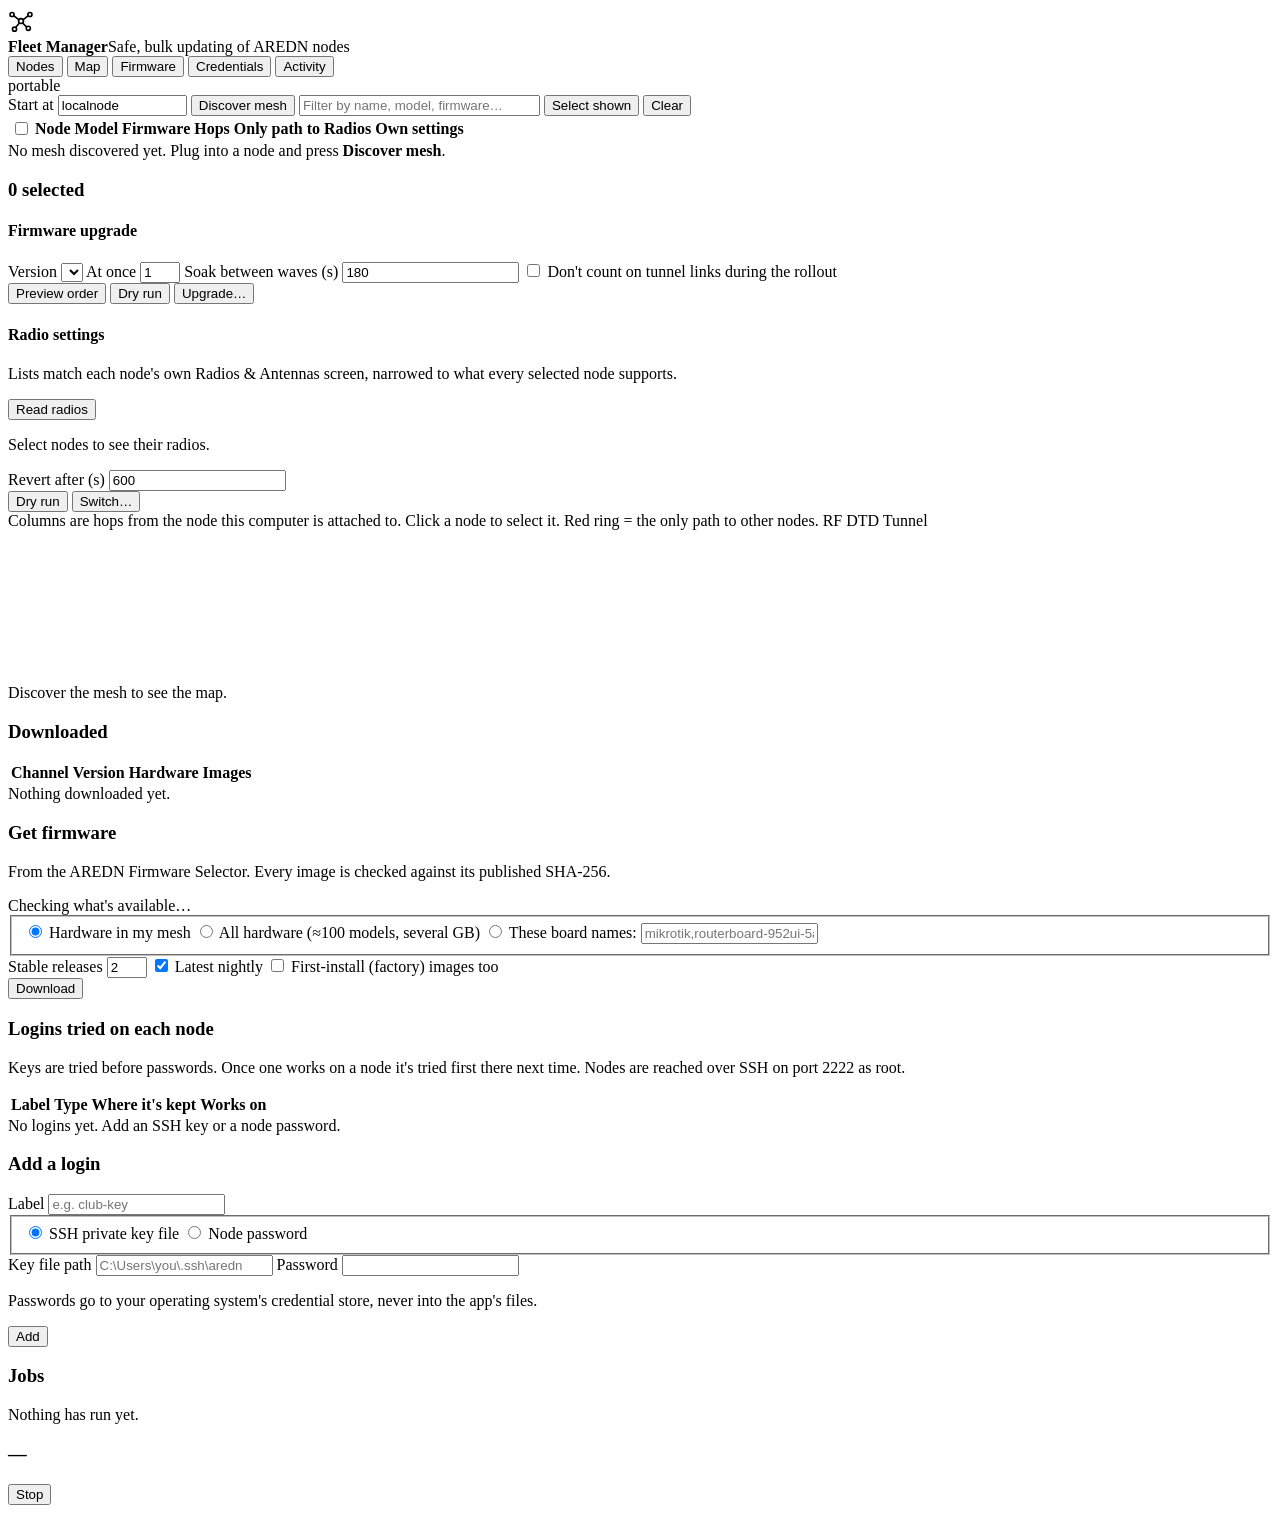
==== src/aredn_fleet/web/static/index.html @ e782d562 "Own settings: blank fields keep the node's current value On a band where a node has its own settings" ====
<!DOCTYPE html>
<html lang="en">
<head>
<meta charset="utf-8">
<meta name="viewport" content="width=device-width, initial-scale=1">
<title>AREDN Fleet Manager</title>
<link rel="stylesheet" href="/static/style.css">
<link rel="icon" href="/static/favicon.png">
</head>
<body>
<header>
  <div class="brand">
    <svg viewBox="0 0 32 32" width="26" height="26" aria-hidden="true"><g fill="none" stroke="currentColor" stroke-width="2"><circle cx="16" cy="16" r="3"/><circle cx="5" cy="8" r="2.5"/><circle cx="27" cy="8" r="2.5"/><circle cx="8" cy="26" r="2.5"/><circle cx="25" cy="25" r="2.5"/><path d="M13.5 14.5 7 9.5M18.5 14.5 25 9.5M14 18.5 9.5 24M18 18.5l5 5"/></g></svg>
    <div><b>Fleet Manager</b><span>Safe, bulk updating of AREDN nodes</span></div>
  </div>
  <nav id="tabs">
    <button data-tab="nodes" class="active">Nodes</button>
    <button data-tab="map">Map</button>
    <button data-tab="firmware">Firmware</button>
    <button data-tab="creds">Credentials</button>
    <button data-tab="activity">Activity <span id="activity-dot" class="dot hidden"></span></button>
  </nav>
  <div class="meta"><span id="portable" class="badge hidden">portable</span><span id="version"></span></div>
</header>

<main>
  <!-- ======================= NODES ======================= -->
  <section id="tab-nodes" class="tab active">
    <div class="toolbar">
      <label class="inline">Start at <input id="disc-start" value="localnode" size="14"></label>
      <button id="btn-discover" class="primary">Discover mesh</button>
      <span id="disc-age" class="muted"></span>
      <span class="grow"></span>
      <input id="filter" type="search" placeholder="Filter by name, model, firmware…" size="28">
      <button id="sel-all" class="ghost">Select shown</button>
      <button id="sel-none" class="ghost">Clear</button>
    </div>
    <div class="split">
      <div class="panel table-wrap">
        <table id="node-table">
          <thead><tr>
            <th class="chk"><input type="checkbox" id="chk-all" title="Select all shown"></th>
            <th data-sort="name">Node</th><th data-sort="model">Model</th>
            <th data-sort="firmware">Firmware</th><th data-sort="hop">Hops</th>
            <th data-sort="cuts">Only path to</th><th>Radios</th><th class="own">Own settings</th>
          </tr></thead>
          <tbody></tbody>
        </table>
        <div id="empty-nodes" class="empty">No mesh discovered yet. Plug into a node and press <b>Discover mesh</b>.</div>
      </div>

      <aside class="panel actions">
        <h3><span id="sel-count">0</span> selected</h3>

        <div class="card">
          <h4>Firmware upgrade</h4>
          <div class="grid2">
            <label>Version <select id="up-version"></select></label>
            <label>At once <input id="up-parallel" type="number" min="1" max="8" value="1"></label>
            <label>Soak between waves (s) <input id="up-soak" type="number" min="0" value="180"></label>
            <label class="check wide"><input id="up-notun" type="checkbox"> Don't count on tunnel links during the rollout</label>
          </div>
          <div class="row">
            <button id="btn-plan" class="ghost">Preview order</button>
            <button id="btn-up-dry">Dry run</button>
            <button id="btn-up-go" class="danger">Upgrade…</button>
          </div>
          <div id="plan-out"></div>
        </div>

        <div class="card" id="radio-card">
          <h4>Radio settings</h4>
          <p class="hint">Lists match each node's own Radios &amp; Antennas screen, narrowed to what every selected node supports.</p>
          <div id="radio-missing" class="notice hidden"><span></span> <button id="btn-read-radios" class="ghost">Read radios</button></div>
          <div id="radio-bands"><p class="hint">Select nodes to see their radios.</p></div>
          <div class="grid2">
            <label>Revert after (s) <input id="ra-revert" type="number" min="120" value="600"></label>
          </div>
          <div class="row">
            <button id="btn-ra-dry">Dry run</button>
            <button id="btn-ra-go" class="danger">Switch…</button>
          </div>
        </div>
      </aside>
    </div>
  </section>

  <!-- ======================= MAP ======================= -->
  <section id="tab-map" class="tab">
    <div class="toolbar">
      <span class="muted">Columns are hops from the node this computer is attached to. Click a node to select it. Red ring = the only path to other nodes.</span>
      <span class="grow"></span>
      <span class="legend"><i class="l-rf"></i>RF <i class="l-dtd"></i>DTD <i class="l-tun"></i>Tunnel</span>
    </div>
    <div class="panel map-wrap"><svg id="map"></svg><div id="empty-map" class="empty">Discover the mesh to see the map.</div></div>
  </section>

  <!-- ======================= FIRMWARE ======================= -->
  <section id="tab-firmware" class="tab">
    <div class="split">
      <div class="panel">
        <h3>Downloaded</h3>
        <table id="fw-table"><thead><tr><th>Channel</th><th>Version</th><th>Hardware</th><th>Images</th></tr></thead><tbody></tbody></table>
        <div id="fw-empty" class="empty">Nothing downloaded yet.</div>
        <p class="muted small" id="fw-dir"></p>
      </div>
      <aside class="panel actions">
        <h3>Get firmware</h3>
        <div class="card">
          <p class="hint">From the AREDN Firmware Selector. Every image is checked against its published SHA-256.</p>
          <div id="fw-channels" class="muted small">Checking what's available…</div>
          <fieldset>
            <label class="check"><input type="radio" name="scope" value="mesh" checked> Hardware in my mesh</label>
            <label class="check"><input type="radio" name="scope" value="all"> All hardware (≈100 models, several GB)</label>
            <label class="check"><input type="radio" name="scope" value="board"> These board names:</label>
            <input id="fw-boards" placeholder="mikrotik,routerboard-952ui-5ac2nd">
          </fieldset>
          <div class="grid2">
            <label>Stable releases <input id="fw-stable" type="number" min="1" max="5" value="2"></label>
            <label class="check"><input id="fw-nightly" type="checkbox" checked> Latest nightly</label>
            <label class="check wide"><input id="fw-factory" type="checkbox"> First-install (factory) images too</label>
          </div>
          <div class="row"><button id="btn-fetch" class="primary">Download</button></div>
        </div>
      </aside>
    </div>
  </section>

  <!-- ======================= CREDENTIALS ======================= -->
  <section id="tab-creds" class="tab">
    <div class="split">
      <div class="panel">
        <h3>Logins tried on each node</h3>
        <p class="hint">Keys are tried before passwords. Once one works on a node it's tried first there next time. Nodes are reached over SSH on port 2222 as root.</p>
        <table id="cred-table"><thead><tr><th>Label</th><th>Type</th><th>Where it's kept</th><th>Works on</th><th></th></tr></thead><tbody></tbody></table>
        <div id="cred-empty" class="empty">No logins yet. Add an SSH key or a node password.</div>
      </div>
      <aside class="panel actions">
        <h3>Add a login</h3>
        <div class="card">
          <label>Label <input id="cr-label" placeholder="e.g. club-key"></label>
          <fieldset>
            <label class="check"><input type="radio" name="crkind" value="key" checked> SSH private key file</label>
            <label class="check"><input type="radio" name="crkind" value="password"> Node password</label>
          </fieldset>
          <label id="cr-key-wrap">Key file path <input id="cr-key" placeholder="C:\Users\you\.ssh\aredn"></label>
          <label id="cr-pw-wrap" class="hidden">Password <input id="cr-pw" type="password" autocomplete="off"></label>
          <p class="hint">Passwords go to your operating system's credential store, never into the app's files.</p>
          <div class="row"><button id="btn-cred-add" class="primary">Add</button></div>
        </div>
      </aside>
    </div>
  </section>

  <!-- ======================= ACTIVITY ======================= -->
  <section id="tab-activity" class="tab">
    <div class="split activity">
      <div class="panel"><h3>Jobs</h3><ul id="job-list"></ul><div id="job-empty" class="empty">Nothing has run yet.</div></div>
      <div class="panel log-panel">
        <div class="toolbar"><h3 id="job-title">—</h3><span id="job-status" class="badge"></span><span class="grow"></span><button id="btn-stop" class="danger hidden">Stop</button></div>
        <div id="log"></div>
      </div>
    </div>
  </section>
</main>

<dialog id="node-editor">
  <form method="dialog" onsubmit="return false">
    <h3>Own settings for <span id="ne-node"></span></h3>
    <p class="hint">This node stays in the group for firmware upgrades and for radio bands without own settings. On a band with own settings, group radio changes don't apply to this node: what you set here is applied, and anything left blank keeps its current value. Lists come from this node's own radios.</p>
    <div id="ne-bands"></div>
    <label>Note (why this node is different) <input id="ne-note" maxlength="200" placeholder="e.g. PtP backhaul to the EOC on its own channel"></label>
    <div class="row">
      <button id="ne-remove" class="ghost danger-text" type="button">Remove own settings</button>
      <span class="grow"></span>
      <button id="ne-cancel" class="ghost" type="button">Cancel</button>
      <button id="ne-save" class="primary" type="button">Save</button>
    </div>
  </form>
</dialog>

<dialog id="confirm">
  <form method="dialog">
    <h3 id="cf-title"></h3>
    <div id="cf-body"></div>
    <label><span>Type <b id="cf-word"></b> to continue</span><input id="cf-input" autocomplete="off"></label>
    <div class="row"><button value="cancel" class="ghost">Cancel</button><button id="cf-ok" value="ok" class="danger" disabled>Go</button></div>
  </form>
</dialog>
<div id="toast"></div>
<script src="/static/app.js"></script>
</body>
</html>
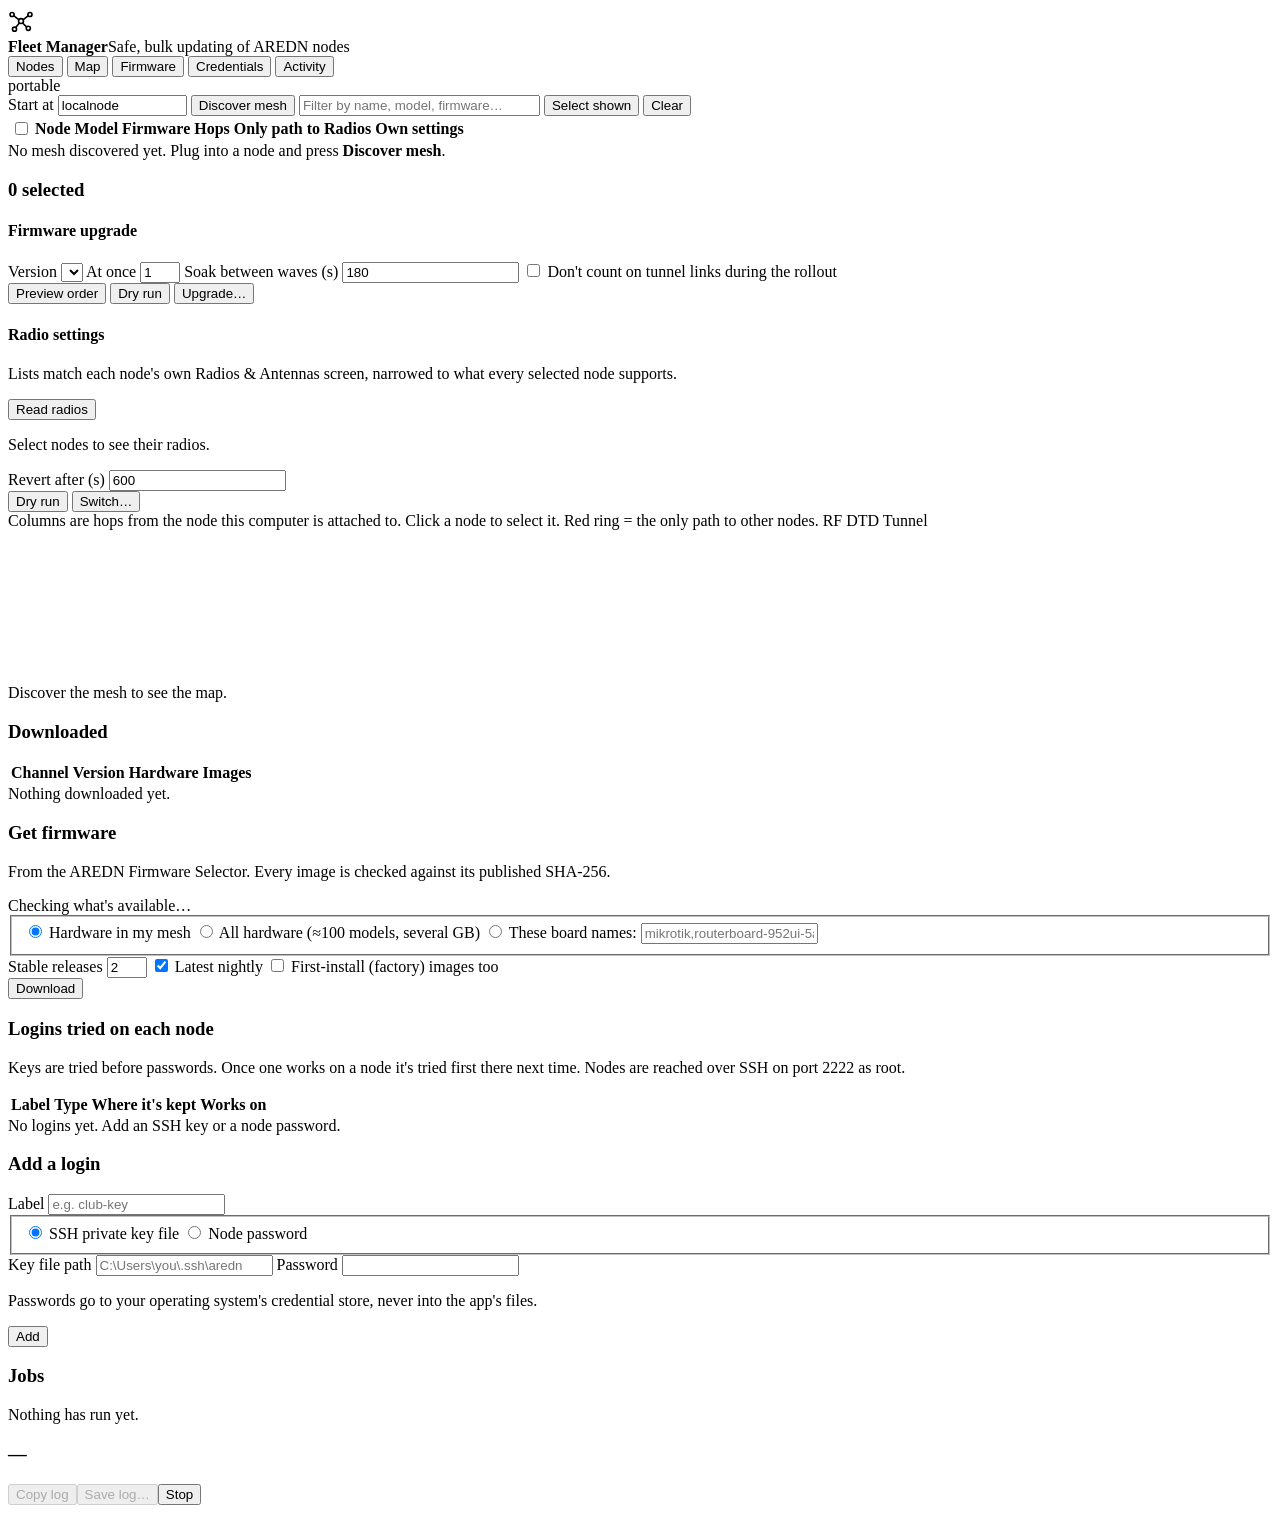
==== commit ec2c1196: "Fix upgrade launch on AREDN (no nohup); copy/save job logs The bench upgrade never started: AREDN's " ====
--- a/src/aredn_fleet/web/static/index.html
+++ b/src/aredn_fleet/web/static/index.html
@@ -157,7 +157,7 @@
     <div class="split activity">
       <div class="panel"><h3>Jobs</h3><ul id="job-list"></ul><div id="job-empty" class="empty">Nothing has run yet.</div></div>
       <div class="panel log-panel">
-        <div class="toolbar"><h3 id="job-title">—</h3><span id="job-status" class="badge"></span><span class="grow"></span><button id="btn-stop" class="danger hidden">Stop</button></div>
+        <div class="toolbar"><h3 id="job-title">—</h3><span id="job-status" class="badge"></span><span class="grow"></span><button id="btn-log-copy" disabled title="Copy this job's log to the clipboard">Copy log</button><button id="btn-log-save" disabled title="Save this job's log as a text file and show it">Save log…</button><button id="btn-stop" class="danger hidden">Stop</button></div>
         <div id="log"></div>
       </div>
     </div>
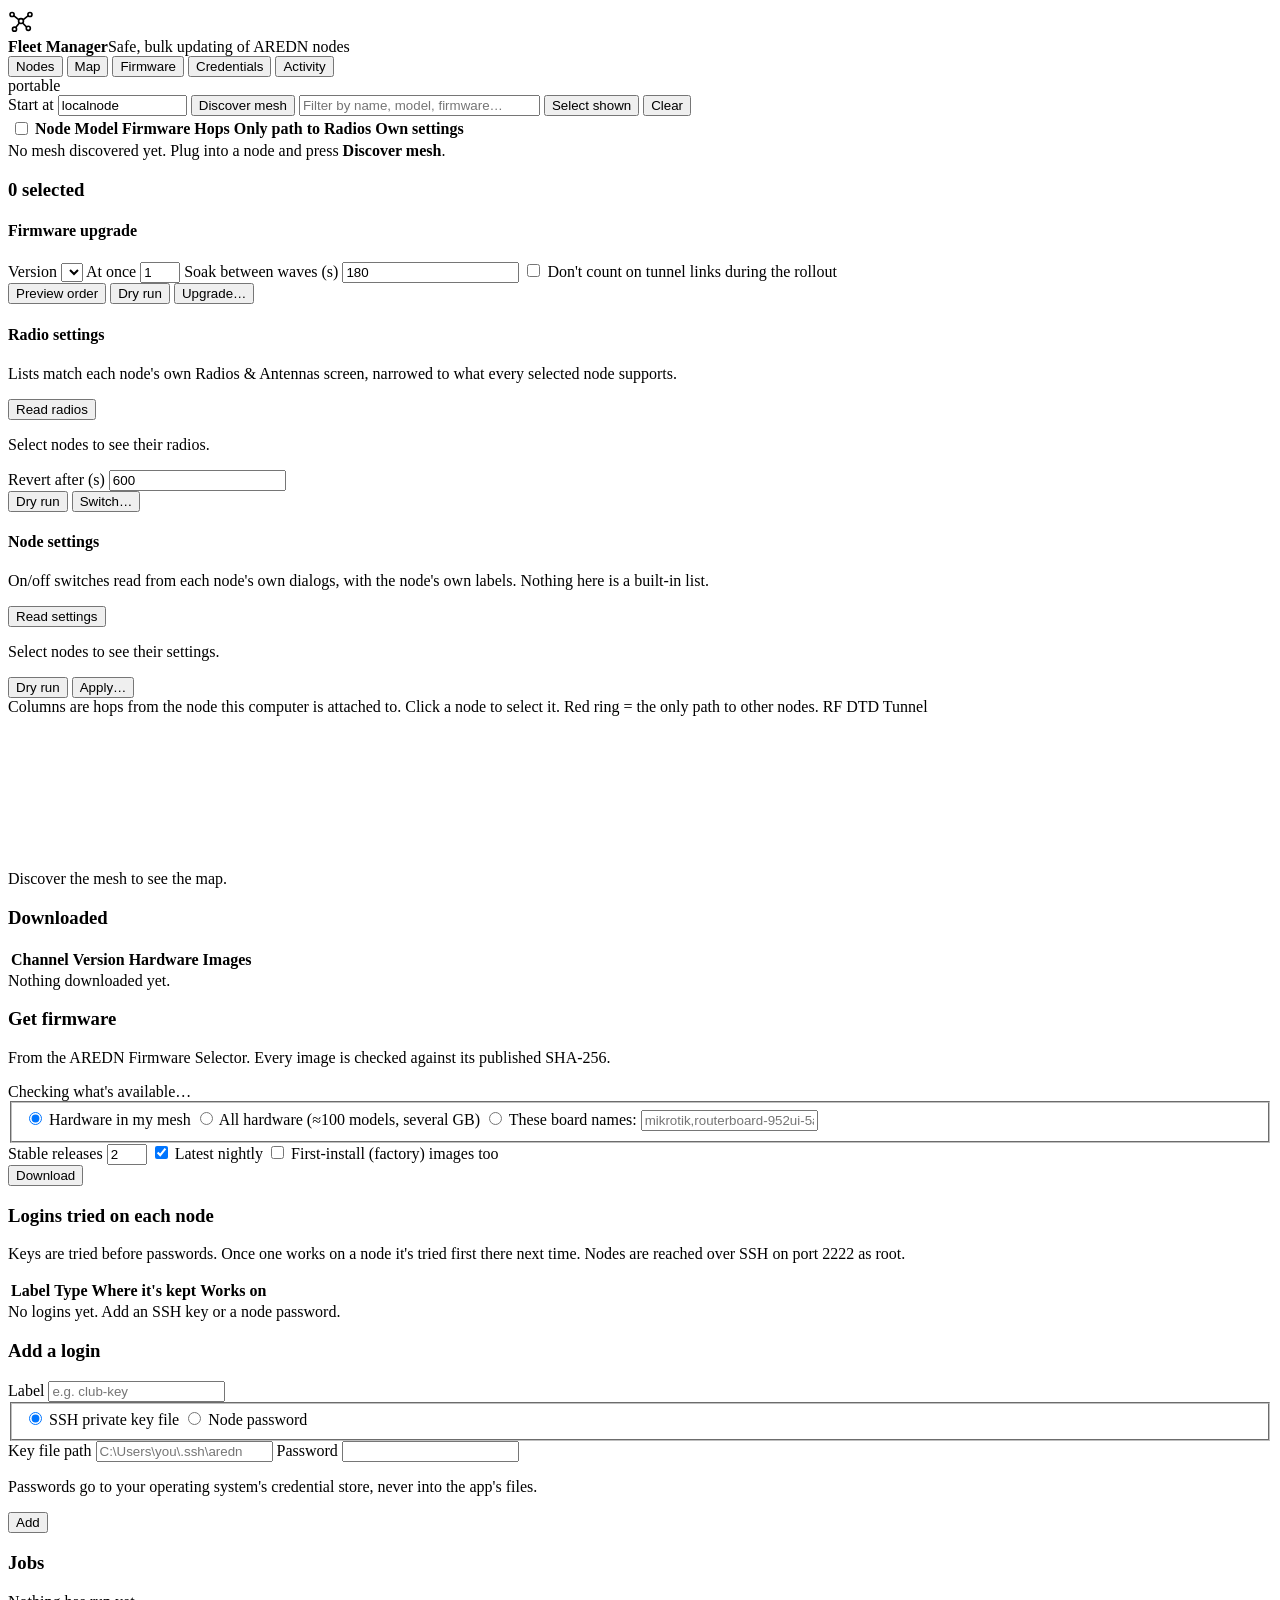
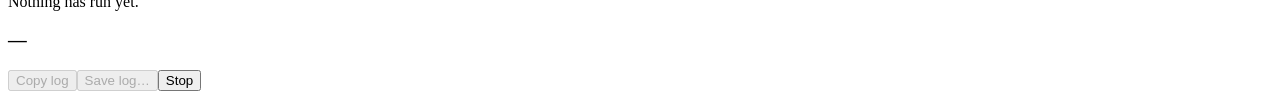
==== commit d41b1a0a: "Node settings learned from each node's own dialogs Settings change between AREDN releases, so nothin" ====
--- a/src/aredn_fleet/web/static/index.html
+++ b/src/aredn_fleet/web/static/index.html
@@ -81,6 +81,17 @@
             <button id="btn-ra-go" class="danger">Switch…</button>
           </div>
         </div>
+
+        <div class="card" id="settings-card">
+          <h4>Node settings</h4>
+          <p class="hint">On/off switches read from each node's own dialogs, with the node's own labels. Nothing here is a built-in list.</p>
+          <div id="settings-missing" class="notice hidden"><span></span> <button id="btn-read-settings" class="ghost">Read settings</button></div>
+          <div id="settings-rows"><p class="hint">Select nodes to see their settings.</p></div>
+          <div class="row">
+            <button id="btn-se-dry">Dry run</button>
+            <button id="btn-se-go" class="danger">Apply…</button>
+          </div>
+        </div>
       </aside>
     </div>
   </section>
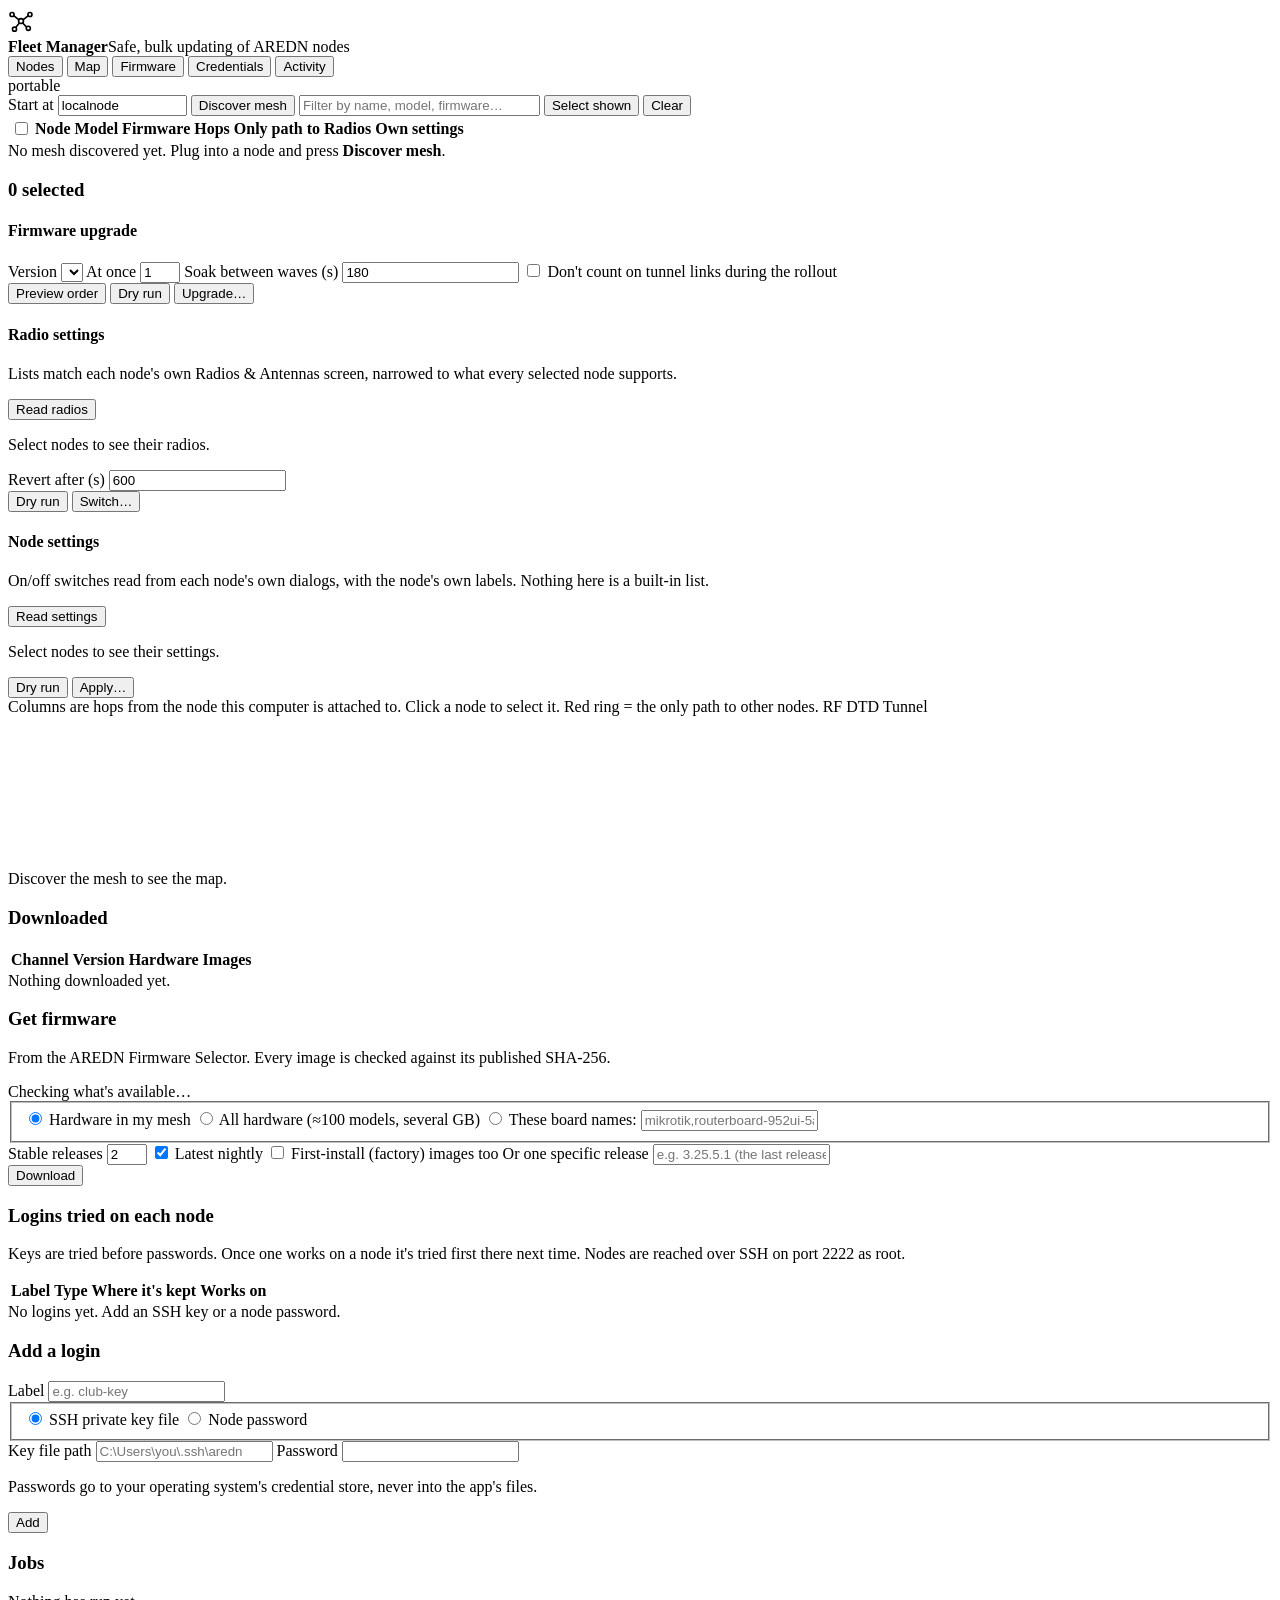
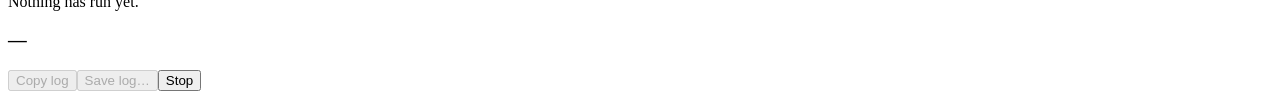
==== commit 798cddc0: "Support OLSR-era nodes and the OLSR -> Babel move From a real NanoStation M2 XM on AREDN 3.23.8.0:  " ====
--- a/src/aredn_fleet/web/static/index.html
+++ b/src/aredn_fleet/web/static/index.html
@@ -130,6 +130,7 @@
             <label>Stable releases <input id="fw-stable" type="number" min="1" max="5" value="2"></label>
             <label class="check"><input id="fw-nightly" type="checkbox" checked> Latest nightly</label>
             <label class="check wide"><input id="fw-factory" type="checkbox"> First-install (factory) images too</label>
+            <label class="wide">Or one specific release <input id="fw-version" placeholder="e.g. 3.25.5.1 (the last release for 32 MB units)"></label>
           </div>
           <div class="row"><button id="btn-fetch" class="primary">Download</button></div>
         </div>
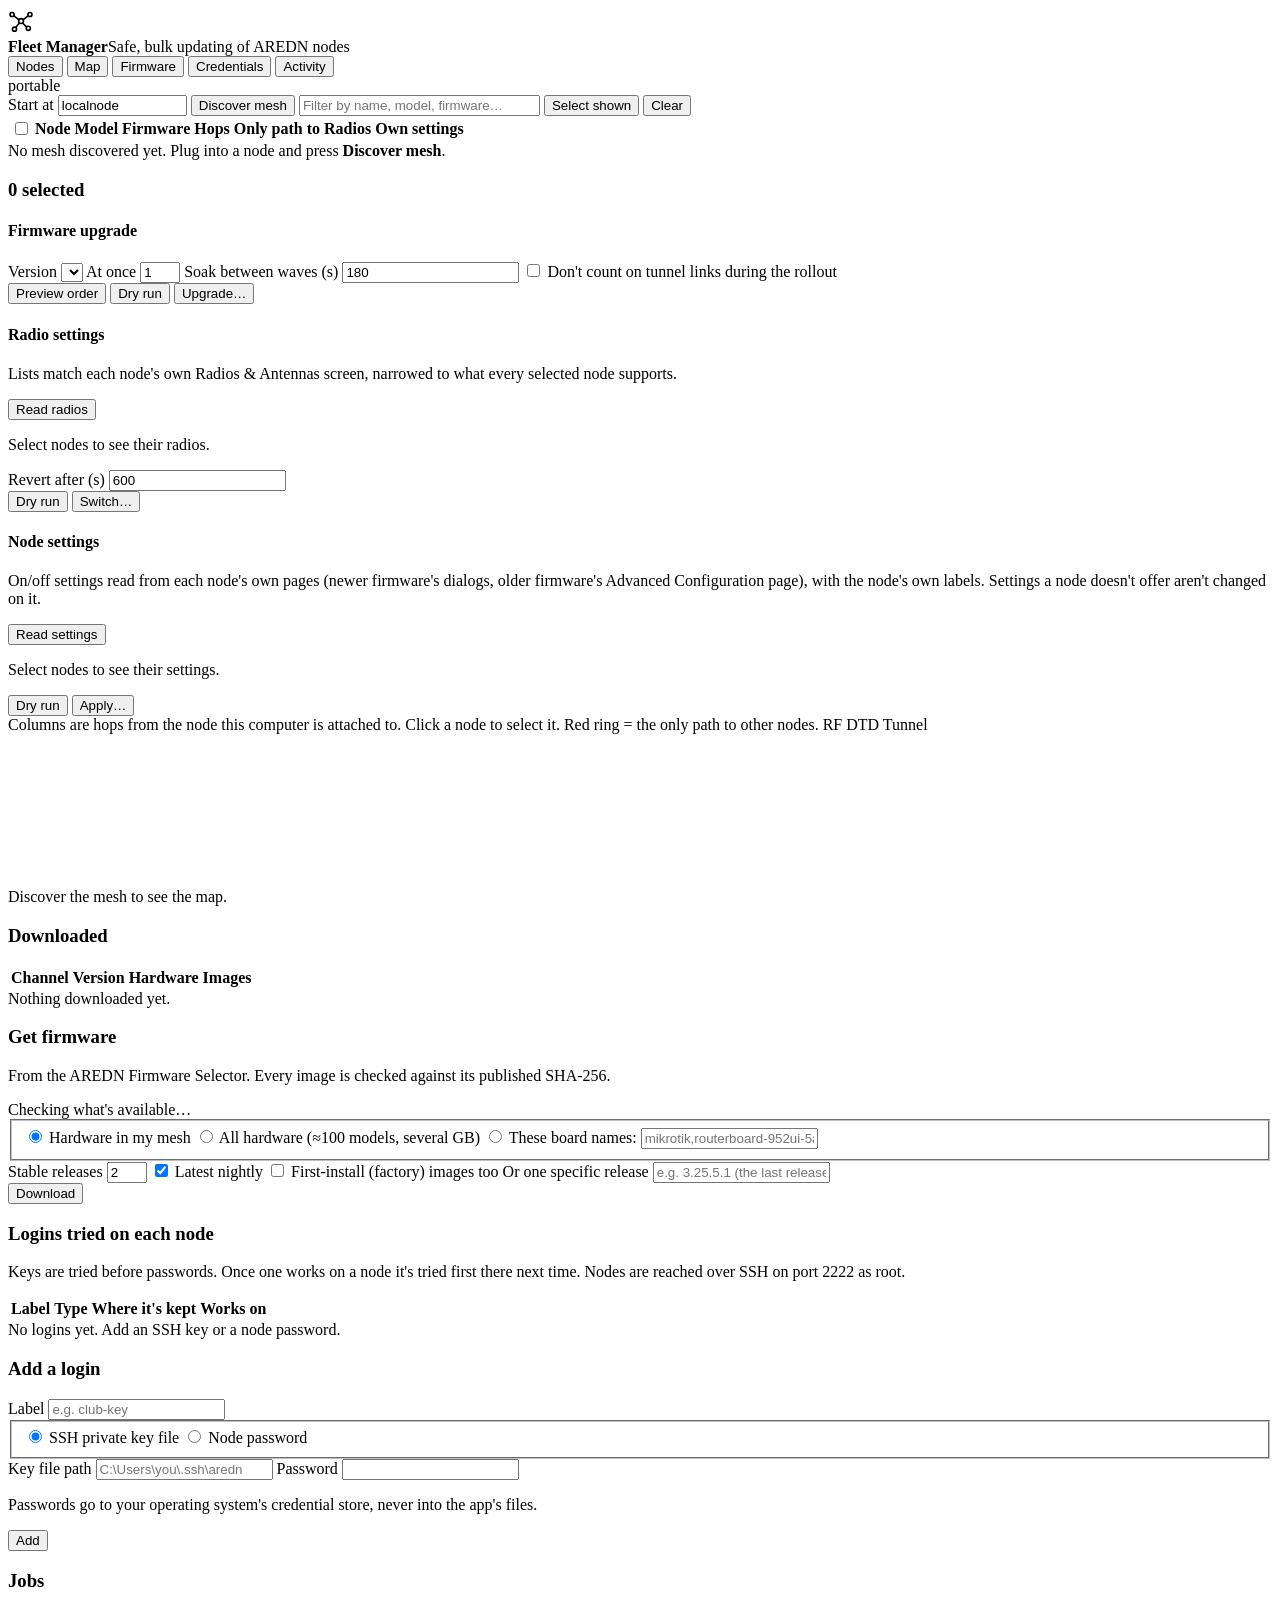
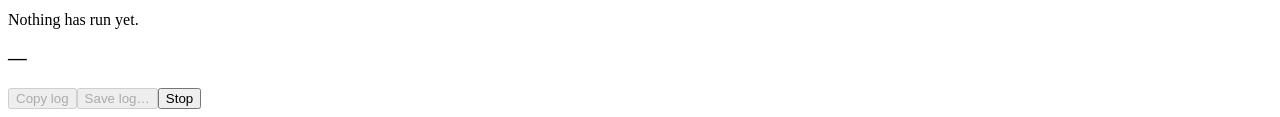
==== commit f7accd09: "Settings on older nodes via their own page; Babel badge; named backups - older firmware (Lua UI): re" ====
--- a/src/aredn_fleet/web/static/index.html
+++ b/src/aredn_fleet/web/static/index.html
@@ -84,7 +84,7 @@
 
         <div class="card" id="settings-card">
           <h4>Node settings</h4>
-          <p class="hint">On/off switches read from each node's own dialogs, with the node's own labels. Nothing here is a built-in list.</p>
+          <p class="hint">On/off settings read from each node's own pages (newer firmware's dialogs, older firmware's Advanced Configuration page), with the node's own labels. Settings a node doesn't offer aren't changed on it.</p>
           <div id="settings-missing" class="notice hidden"><span></span> <button id="btn-read-settings" class="ghost">Read settings</button></div>
           <div id="settings-rows"><p class="hint">Select nodes to see their settings.</p></div>
           <div class="row">
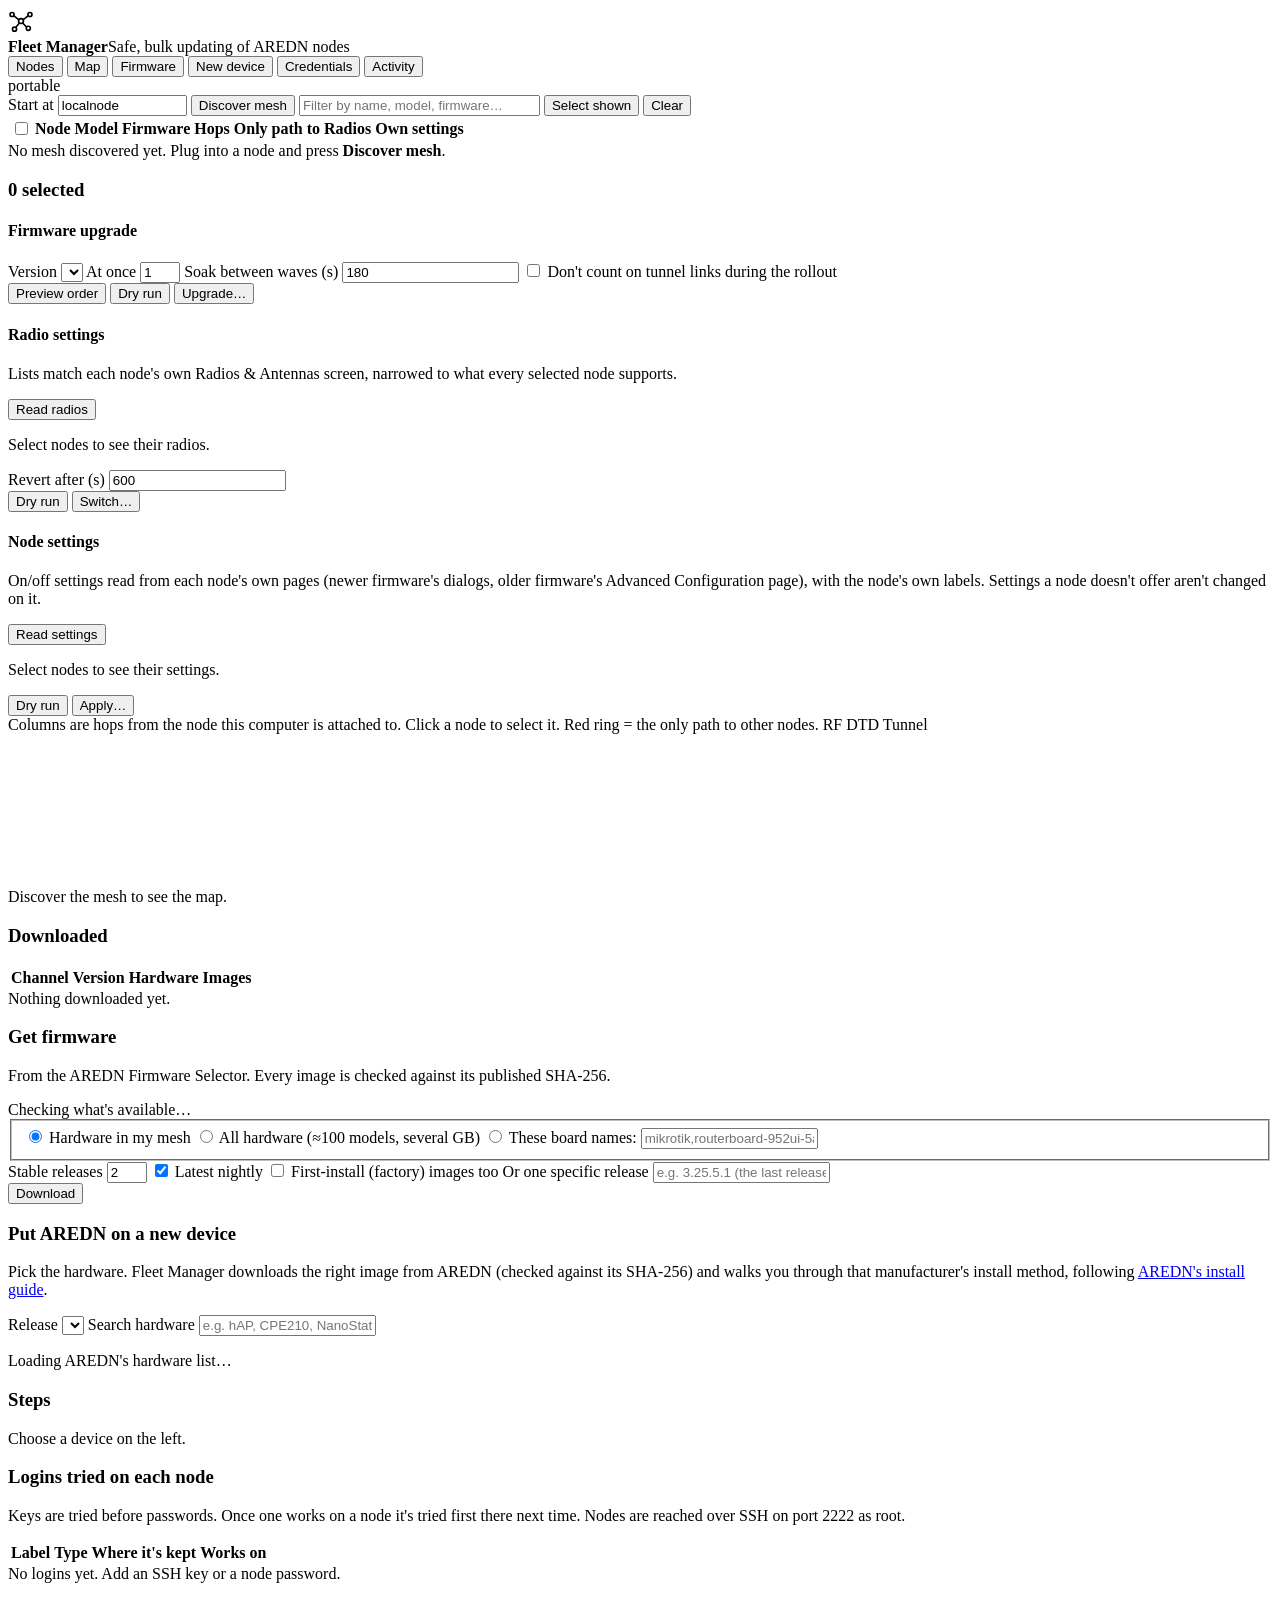
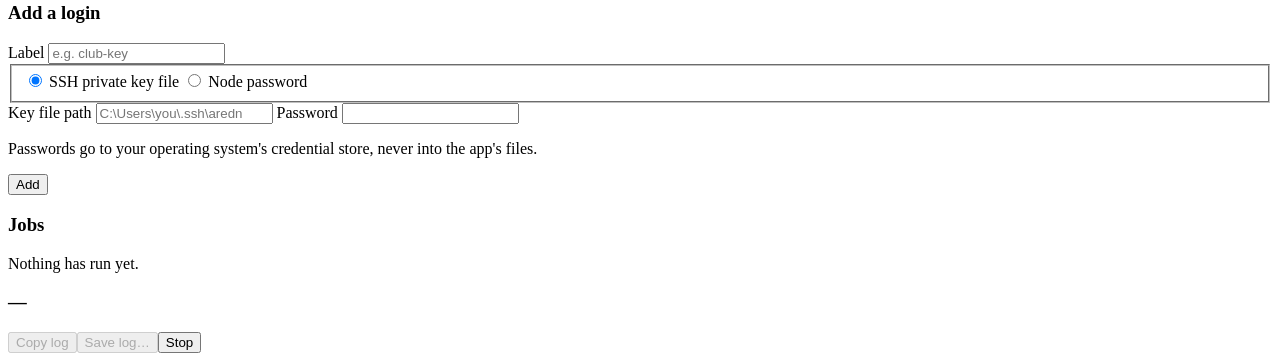
==== commit a5bcfcf9: "New device wizard for first-time AREDN installs - install.py: install method per hardware from its c" ====
--- a/src/aredn_fleet/web/static/index.html
+++ b/src/aredn_fleet/web/static/index.html
@@ -17,6 +17,7 @@
     <button data-tab="nodes" class="active">Nodes</button>
     <button data-tab="map">Map</button>
     <button data-tab="firmware">Firmware</button>
+    <button data-tab="install">New device</button>
     <button data-tab="creds">Credentials</button>
     <button data-tab="activity">Activity <span id="activity-dot" class="dot hidden"></span></button>
   </nav>
@@ -138,6 +139,25 @@
     </div>
   </section>
 
+  <!-- ======================= NEW DEVICE ======================= -->
+  <section id="tab-install" class="tab">
+    <div class="split">
+      <div class="panel">
+        <h3>Put AREDN on a new device</h3>
+        <p class="hint">Pick the hardware. Fleet Manager downloads the right image from AREDN (checked against its SHA-256) and walks you through that manufacturer's install method, following <a href="https://arednmesh.readthedocs.io/en/latest/arednGettingStarted/installing_firmware.html" target="_blank" rel="noopener">AREDN's install guide</a>.</p>
+        <div class="grid2">
+          <label>Release <select id="in-version"></select></label>
+          <label>Search hardware <input id="in-search" placeholder="e.g. hAP, CPE210, NanoStation"></label>
+        </div>
+        <div id="in-list" class="in-list"><p class="hint">Loading AREDN's hardware list…</p></div>
+      </div>
+      <aside class="panel actions">
+        <h3 id="in-title">Steps</h3>
+        <div id="in-steps" class="card"><p class="hint">Choose a device on the left.</p></div>
+      </aside>
+    </div>
+  </section>
+
   <!-- ======================= CREDENTIALS ======================= -->
   <section id="tab-creds" class="tab">
     <div class="split">
